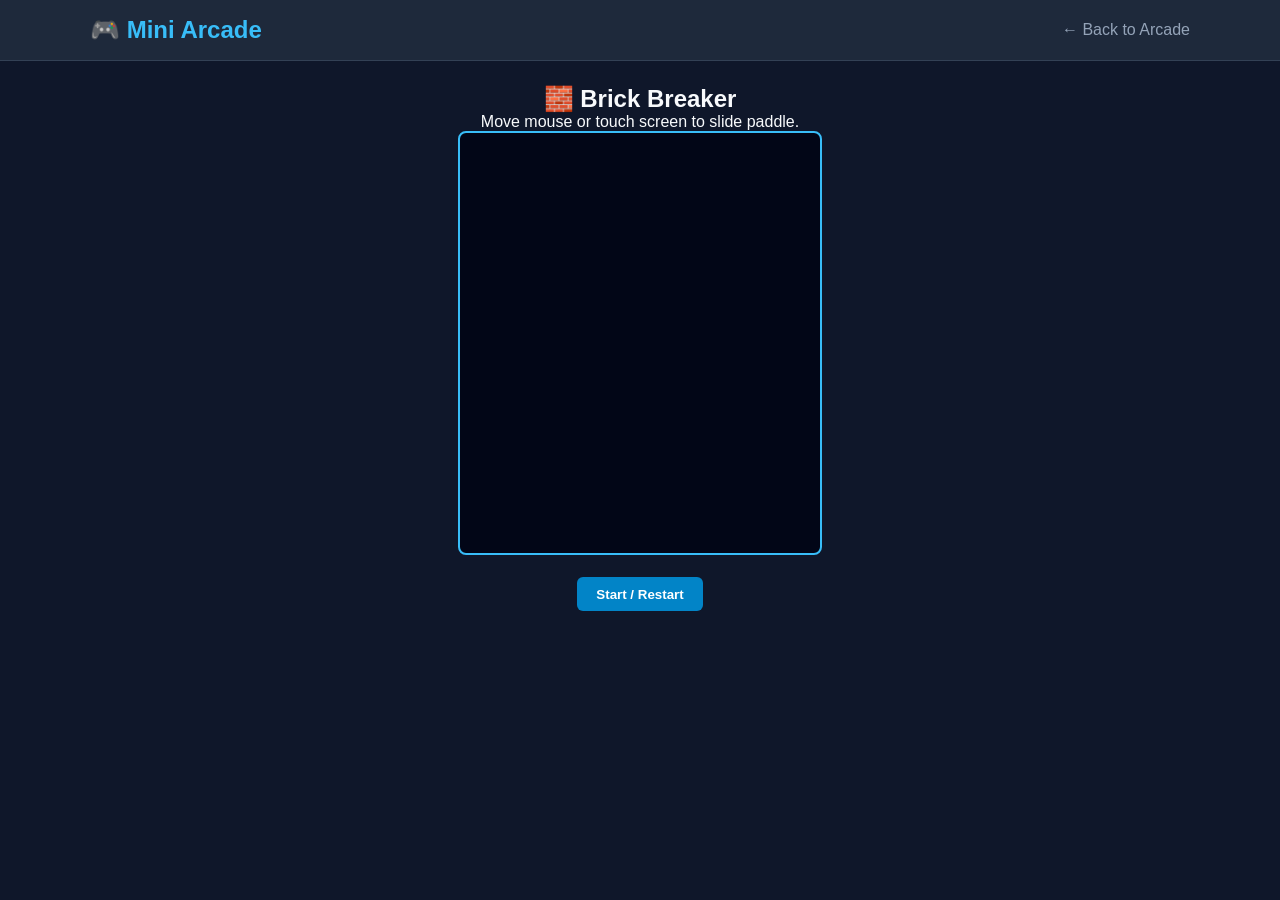
==== games/brick-breaker.html @ 5d8680ab "Renamed all files to html format" ====
<!DOCTYPE html>
<html lang="en">
<head>
  <meta charset="UTF-8">
  <meta name="viewport" content="width=device-width, initial-scale=1.0">
  <title>Brick Breaker - Mini Game Arcade</title>
  <link rel="stylesheet" href="../styles.css">
  <style>
    .game-box { text-align: center; padding: 1.5rem 0; }
    canvas { background: #020617; border: 2px solid #38bdf8; border-radius: 8px; touch-action: none; max-width: 100%; }
  </style>
</head>
<body>
  <header><div class="container navbar"><h1 class="logo">🎮 Mini Arcade</h1><nav><a href="../index.html">← Back to Arcade</a></nav></div></header>
  <main class="container game-box">
    <h2>🧱 Brick Breaker</h2>
    <p>Move mouse or touch screen to slide paddle.</p>
    <canvas id="breakout" width="360" height="420"></canvas>
    <br><br>
    <button class="btn" onclick="startBreakout()">Start / Restart</button>
  </main>

  <script>
    const cvs = document.getElementById("breakout");
    const ctx = cvs.getContext("2d");
    let paddleW = 75, paddleH = 10, paddleX = 142;
    let ballX = 180, ballY = 300, dx = 2.5, dy = -2.5, radius = 6;
    let brickRows = 4, brickCols = 5, brickW = 58, brickH = 16, brickPadding = 10, offsetTop = 40, offsetLeft = 15;
    let bricks = [], score = 0, isLive = false;

    function buildBricks() {
      bricks = [];
      for (let c = 0; c < brickCols; c++) {
        bricks[c] = [];
        for (let r = 0; r < brickRows; r++) {
          bricks[c][r] = { x: 0, y: 0, active: 1 };
        }
      }
    }

    function startBreakout() {
      buildBricks();
      ballX = 180; ballY = 300; dx = 2.5; dy = -2.5;
      score = 0; isLive = true;
      runGame();
    }

    function movePaddle(e) {
      let rect = cvs.getBoundingClientRect();
      let clientX = e.touches ? e.touches[0].clientX : e.clientX;
      let relativeX = clientX - rect.left;
      if (relativeX > 0 && relativeX < cvs.width) {
        paddleX = Math.max(0, Math.min(cvs.width - paddleW, relativeX - paddleW / 2));
      }
    }
    cvs.addEventListener("mousemove", movePaddle);
    cvs.addEventListener("touchmove", (e) => { movePaddle(e); e.preventDefault(); }, { passive: false });

    function runGame() {
      if (!isLive) return;
      ctx.clearRect(0, 0, cvs.width, cvs.height);

      // Draw Bricks
      for (let c = 0; c < brickCols; c++) {
        for (let r = 0; r < brickRows; r++) {
          if (bricks[c][r].active === 1) {
            let bx = c * (brickW + brickPadding) + offsetLeft;
            let by = r * (brickH + brickPadding) + offsetTop;
            bricks[c][r].x = bx; bricks[c][r].y = by;
            ctx.fillStyle = "#38bdf8";
            ctx.fillRect(bx, by, brickW, brickH);

            if (ballX > bx && ballX < bx + brickW && ballY > by && ballY < by + brickH) {
              dy = -dy;
              bricks[c][r].active = 0;
              score++;
              if (score === brickRows * brickCols) {
                alert("You Win!"); isLive = false; return;
              }
            }
          }
        }
      }

      // Draw Ball
      ctx.beginPath();
      ctx.arc(ballX, ballY, radius, 0, Math.PI * 2);
      ctx.fillStyle = "#facc15";
      ctx.fill();
      ctx.closePath();

      // Draw Paddle
      ctx.fillStyle = "#0284c7";
      ctx.fillRect(paddleX, cvs.height - paddleH - 10, paddleW, paddleH);

      // Bounce Logic
      if (ballX + dx > cvs.width - radius || ballX + dx < radius) dx = -dx;
      if (ballY + dy < radius) dy = -dy;
      else if (ballY + dy > cvs.height - paddleH - 10 - radius) {
        if (ballX > paddleX && ballX < paddleX + paddleW) {
          dy = -dy;
        } else if (ballY + dy > cvs.height - radius) {
          alert("Game Over!");
          isLive = false;
          return;
        }
      }

      ballX += dx; ballY += dy;
      requestAnimationFrame(runGame);
    }
    buildBricks();
  </script>
</body>
</html>
---- styles.css ----
* {
  box-sizing: border-box;
  margin: 0;
  padding: 0;
  font-family: -apple-system, BlinkMacSystemFont, "Segoe UI", Roboto, sans-serif;
}

body {
  background-color: #0f172a;
  color: #f8fafc;
  display: flex;
  flex-direction: column;
  min-height: 100vh;
}

.container {
  width: 90%;
  max-width: 1100px;
  margin: 0 auto;
}

header {
  background: #1e293b;
  border-bottom: 1px solid #334155;
  padding: 1rem 0;
}

.navbar {
  display: flex;
  justify-content: space-between;
  align-items: center;
  flex-wrap: wrap;
  gap: 1rem;
}

.logo {
  font-size: 1.5rem;
  font-weight: 700;
  color: #38bdf8;
}

nav a {
  color: #94a3b8;
  text-decoration: none;
  margin-left: 1.2rem;
  font-weight: 500;
  transition: color 0.2s;
}

nav a:hover {
  color: #38bdf8;
}

.hero {
  text-align: center;
  padding: 3rem 0 2rem;
}

.hero h2 {
  font-size: 2.2rem;
  margin-bottom: 0.5rem;
  color: #f1f5f9;
}

.hero p {
  color: #94a3b8;
  font-size: 1.1rem;
}

.game-grid {
  display: grid;
  grid-template-columns: repeat(auto-fit, minmax(240px, 1fr));
  gap: 1.5rem;
  padding: 1.5rem 0 3rem;
}

.game-card {
  background: #1e293b;
  border: 1px solid #334155;
  border-radius: 12px;
  padding: 1.5rem;
  text-align: center;
  display: flex;
  flex-direction: column;
  justify-content: space-between;
}

.game-thumb {
  font-size: 3rem;
  margin-bottom: 0.8rem;
}

.game-card h3 {
  color: #e2e8f0;
  margin-bottom: 0.5rem;
}

.game-card p {
  color: #94a3b8;
  font-size: 0.95rem;
  margin-bottom: 1.2rem;
  flex-grow: 1;
}

.btn {
  display: inline-block;
  background: #0284c7;
  color: #ffffff;
  padding: 0.6rem 1.2rem;
  border-radius: 6px;
  text-decoration: none;
  font-weight: 600;
  transition: background 0.2s;
  cursor: pointer;
  border: none;
}

.btn:hover {
  background: #0369a1;
}

footer {
  margin-top: auto;
  background: #090d16;
  padding: 1.5rem 0;
  border-top: 1px solid #1e293b;
}

.footer-content {
  display: flex;
  justify-content: space-between;
  align-items: center;
  flex-wrap: wrap;
  gap: 1rem;
  color: #64748b;
  font-size: 0.9rem;
}

.footer-links a {
  color: #64748b;
  text-decoration: none;
  margin-left: 1rem;
}

.footer-links a:hover {
  color: #94a3b8;
}

/* Legal pages formatting */
.legal-page {
  padding: 2.5rem 0;
  line-height: 1.6;
}

.legal-page h2 {
  color: #38bdf8;
  margin-bottom: 1rem;
}

.legal-page p, .legal-page ul {
  color: #cbd5e1;
  margin-bottom: 1.2rem;
}

.legal-page ul {
  padding-left: 1.5rem;
}
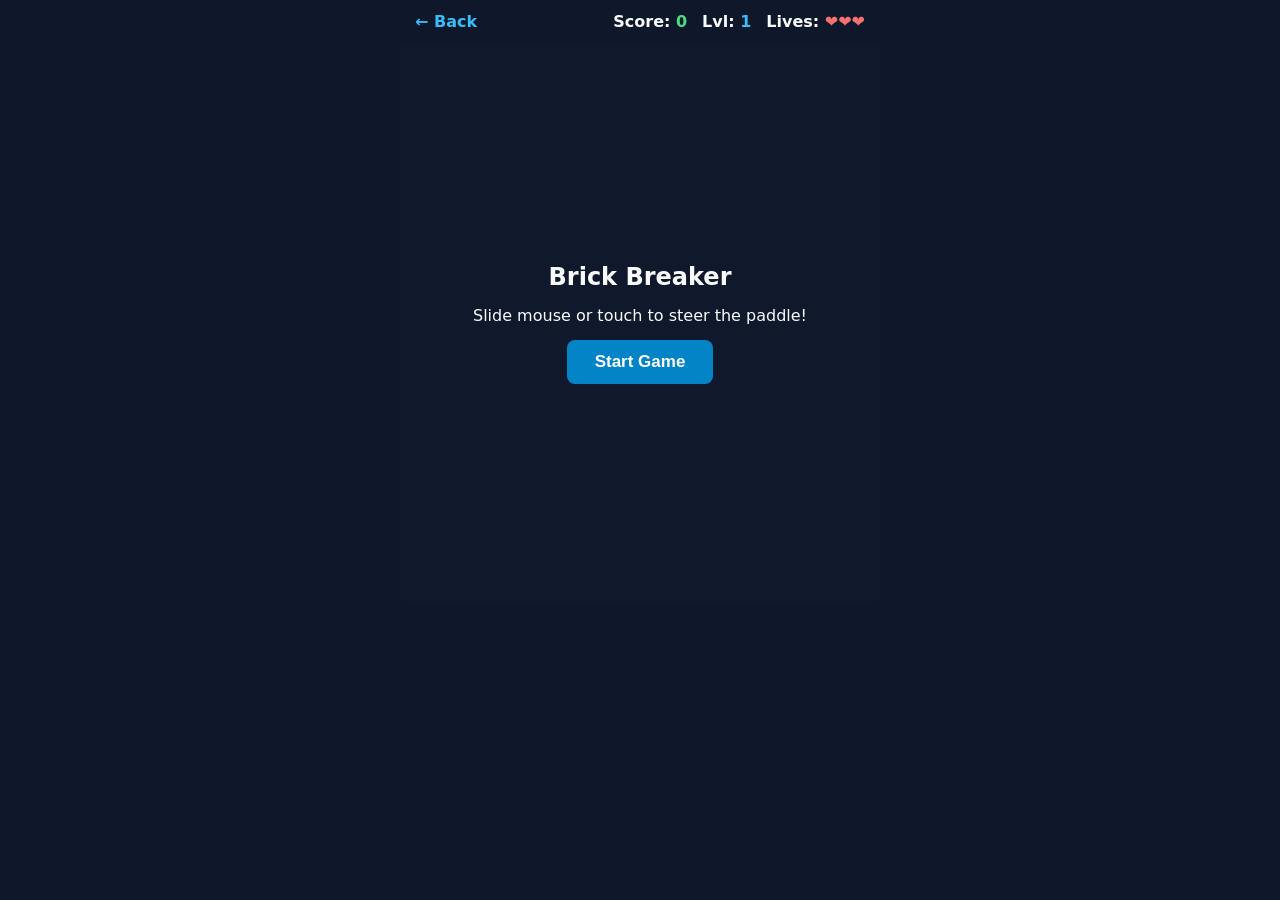
==== commit cee33cdb: "Update all games with difficulty and sounds" ====
--- a/games/brick-breaker.html
+++ b/games/brick-breaker.html
@@ -1,115 +1,227 @@
 <!DOCTYPE html>
 <html lang="en">
 <head>
-  <meta charset="UTF-8">
-  <meta name="viewport" content="width=device-width, initial-scale=1.0">
-  <title>Brick Breaker - Mini Game Arcade</title>
-  <link rel="stylesheet" href="../styles.css">
-  <style>
-    .game-box { text-align: center; padding: 1.5rem 0; }
-    canvas { background: #020617; border: 2px solid #38bdf8; border-radius: 8px; touch-action: none; max-width: 100%; }
-  </style>
+    <meta charset="UTF-8">
+    <meta name="viewport" content="width=device-width, initial-scale=1.0, maximum-scale=1.0, user-scalable=no">
+    <title>Brick Breaker - Mini Arcade</title>
+    <style>
+        * { box-sizing: border-box; margin: 0; padding: 0; user-select: none; }
+        body {
+            background: #0f172a; color: #f8fafc; font-family: system-ui, sans-serif;
+            display: flex; flex-direction: column; align-items: center; min-height: 100vh; overflow: hidden;
+        }
+        header {
+            width: 100%; max-width: 480px; display: flex; justify-content: space-between;
+            align-items: center; padding: 12px 15px;
+        }
+        .back-btn { color: #38bdf8; text-decoration: none; font-weight: 600; }
+        .stats { display: flex; gap: 15px; font-weight: bold; }
+        .game-container {
+            position: relative; width: 100%; max-width: 480px; height: 560px;
+            background: #1e293b; border-radius: 12px; overflow: hidden;
+        }
+        canvas { width: 100%; height: 100%; display: block; touch-action: none; }
+        .overlay {
+            position: absolute; inset: 0; background: rgba(15, 23, 42, 0.9);
+            display: flex; flex-direction: column; justify-content: center;
+            align-items: center; gap: 15px; z-index: 10;
+        }
+        .btn {
+            background: #0284c7; color: white; border: none; padding: 12px 28px;
+            font-size: 17px; font-weight: bold; border-radius: 8px; cursor: pointer;
+        }
+    </style>
 </head>
 <body>
-  <header><div class="container navbar"><h1 class="logo">🎮 Mini Arcade</h1><nav><a href="../index.html">← Back to Arcade</a></nav></div></header>
-  <main class="container game-box">
-    <h2>🧱 Brick Breaker</h2>
-    <p>Move mouse or touch screen to slide paddle.</p>
-    <canvas id="breakout" width="360" height="420"></canvas>
-    <br><br>
-    <button class="btn" onclick="startBreakout()">Start / Restart</button>
-  </main>
-
-  <script>
-    const cvs = document.getElementById("breakout");
-    const ctx = cvs.getContext("2d");
-    let paddleW = 75, paddleH = 10, paddleX = 142;
-    let ballX = 180, ballY = 300, dx = 2.5, dy = -2.5, radius = 6;
-    let brickRows = 4, brickCols = 5, brickW = 58, brickH = 16, brickPadding = 10, offsetTop = 40, offsetLeft = 15;
-    let bricks = [], score = 0, isLive = false;
-
-    function buildBricks() {
-      bricks = [];
-      for (let c = 0; c < brickCols; c++) {
-        bricks[c] = [];
-        for (let r = 0; r < brickRows; r++) {
-          bricks[c][r] = { x: 0, y: 0, active: 1 };
-        }
-      }
-    }
-
-    function startBreakout() {
-      buildBricks();
-      ballX = 180; ballY = 300; dx = 2.5; dy = -2.5;
-      score = 0; isLive = true;
-      runGame();
-    }
-
-    function movePaddle(e) {
-      let rect = cvs.getBoundingClientRect();
-      let clientX = e.touches ? e.touches[0].clientX : e.clientX;
-      let relativeX = clientX - rect.left;
-      if (relativeX > 0 && relativeX < cvs.width) {
-        paddleX = Math.max(0, Math.min(cvs.width - paddleW, relativeX - paddleW / 2));
-      }
-    }
-    cvs.addEventListener("mousemove", movePaddle);
-    cvs.addEventListener("touchmove", (e) => { movePaddle(e); e.preventDefault(); }, { passive: false });
-
-    function runGame() {
-      if (!isLive) return;
-      ctx.clearRect(0, 0, cvs.width, cvs.height);
-
-      // Draw Bricks
-      for (let c = 0; c < brickCols; c++) {
-        for (let r = 0; r < brickRows; r++) {
-          if (bricks[c][r].active === 1) {
-            let bx = c * (brickW + brickPadding) + offsetLeft;
-            let by = r * (brickH + brickPadding) + offsetTop;
-            bricks[c][r].x = bx; bricks[c][r].y = by;
-            ctx.fillStyle = "#38bdf8";
-            ctx.fillRect(bx, by, brickW, brickH);
-
-            if (ballX > bx && ballX < bx + brickW && ballY > by && ballY < by + brickH) {
-              dy = -dy;
-              bricks[c][r].active = 0;
-              score++;
-              if (score === brickRows * brickCols) {
-                alert("You Win!"); isLive = false; return;
-              }
-            }
-          }
-        }
-      }
-
-      // Draw Ball
-      ctx.beginPath();
-      ctx.arc(ballX, ballY, radius, 0, Math.PI * 2);
-      ctx.fillStyle = "#facc15";
-      ctx.fill();
-      ctx.closePath();
-
-      // Draw Paddle
-      ctx.fillStyle = "#0284c7";
-      ctx.fillRect(paddleX, cvs.height - paddleH - 10, paddleW, paddleH);
-
-      // Bounce Logic
-      if (ballX + dx > cvs.width - radius || ballX + dx < radius) dx = -dx;
-      if (ballY + dy < radius) dy = -dy;
-      else if (ballY + dy > cvs.height - paddleH - 10 - radius) {
-        if (ballX > paddleX && ballX < paddleX + paddleW) {
-          dy = -dy;
-        } else if (ballY + dy > cvs.height - radius) {
-          alert("Game Over!");
-          isLive = false;
-          return;
-        }
-      }
-
-      ballX += dx; ballY += dy;
-      requestAnimationFrame(runGame);
-    }
-    buildBricks();
-  </script>
+    <header>
+        <a href="../index.html" class="back-btn">← Back</a>
+        <div class="stats">
+            <div>Score: <span id="scoreVal" style="color:#4ade80;">0</span></div>
+            <div>Lvl: <span id="lvlVal" style="color:#38bdf8;">1</span></div>
+            <div>Lives: <span id="livesVal" style="color:#f87171;">❤️❤️❤️</span></div>
+        </div>
+    </header>
+
+    <div class="game-container">
+        <canvas id="gameCanvas" width="480" height="560"></canvas>
+        <div id="startScreen" class="overlay">
+            <h2>Brick Breaker</h2>
+            <p>Slide mouse or touch to steer the paddle!</p>
+            <button class="btn" onclick="startGame()">Start Game</button>
+        </div>
+        <div id="overScreen" class="overlay" style="display:none;">
+            <h2 id="overTitle" style="color:#f43f5e;">Game Over</h2>
+            <p id="finalScore">Score: 0</p>
+            <button class="btn" onclick="startGame()">Play Again</button>
+        </div>
+    </div>
+
+    <script>
+        const canvas = document.getElementById('gameCanvas');
+        const ctx = canvas.getContext('2d');
+        const scoreVal = document.getElementById('scoreVal');
+        const lvlVal = document.getElementById('lvlVal');
+        const livesVal = document.getElementById('livesVal');
+        const startScreen = document.getElementById('startScreen');
+        const overScreen = document.getElementById('overScreen');
+
+        const audioCtx = new (window.AudioContext || window.webkitAudioContext)();
+        function playSfx(freq, dur, type='sine') {
+            try {
+                if (audioCtx.state === 'suspended') audioCtx.resume();
+                const osc = audioCtx.createOscillator();
+                const gain = audioCtx.createGain();
+                osc.type = type;
+                osc.frequency.setValueAtTime(freq, audioCtx.currentTime);
+                gain.gain.setValueAtTime(0.2, audioCtx.currentTime);
+                gain.gain.exponentialRampToValueAtTime(0.01, audioCtx.currentTime + dur);
+                osc.connect(gain);
+                gain.connect(audioCtx.destination);
+                osc.start();
+                osc.stop(audioCtx.currentTime + dur);
+            } catch(e) {}
+        }
+
+        let score = 0, level = 1, lives = 3, isRunning = false;
+        let paddle = { x: 200, y: 530, w: 90, h: 12, speed: 8 };
+        let ball = { x: 240, y: 300, r: 7, dx: 3.5, dy: -3.5 };
+        let bricks = [];
+        const rows = 4, cols = 6;
+
+        function initBricks() {
+            bricks = [];
+            const padding = 10, offsetTop = 40, offsetLeft = 20;
+            const bWidth = (canvas.width - (offsetLeft * 2) - ((cols - 1) * padding)) / cols;
+            for (let c = 0; c < cols; c++) {
+                for (let r = 0; r < rows; r++) {
+                    bricks.push({
+                        x: offsetLeft + c * (bWidth + padding),
+                        y: offsetTop + r * (20 + padding),
+                        w: bWidth, h: 20,
+                        status: 1,
+                        color: `hsl(${r * 40 + (level * 20)}, 80%, 55%)`
+                    });
+                }
+            }
+        }
+
+        function setPaddlePos(clientX) {
+            const rect = canvas.getBoundingClientRect();
+            const relX = (clientX - rect.left) * (canvas.width / rect.width);
+            paddle.x = Math.max(0, Math.min(canvas.width - paddle.w, relX - paddle.w / 2));
+        }
+
+        canvas.addEventListener('mousemove', e => setPaddlePos(e.clientX));
+        canvas.addEventListener('touchmove', e => { e.preventDefault(); setPaddlePos(e.touches[0].clientX); }, { passive: false });
+
+        function startGame() {
+            score = 0; level = 1; lives = 3;
+            resetBallAndPaddle();
+            initBricks();
+            updateUI();
+            startScreen.style.display = 'none';
+            overScreen.style.display = 'none';
+            isRunning = true;
+            requestAnimationFrame(loop);
+        }
+
+        function resetBallAndPaddle() {
+            // Difficulty increases: paddle shrinks and ball base speed rises
+            paddle.w = Math.max(55, 95 - (level * 8));
+            paddle.x = (canvas.width - paddle.w) / 2;
+            ball.x = canvas.width / 2;
+            ball.y = paddle.y - 20;
+            const speed = 3.5 + (level * 0.6);
+            ball.dx = (Math.random() > 0.5 ? 1 : -1) * speed;
+            ball.dy = -speed;
+        }
+
+        function updateUI() {
+            scoreVal.innerText = score;
+            lvlVal.innerText = level;
+            livesVal.innerText = '❤️'.repeat(lives) || '💀';
+        }
+
+        function loop() {
+            if (!isRunning) return;
+            ctx.clearRect(0, 0, canvas.width, canvas.height);
+
+            // Ball Movement
+            ball.x += ball.dx;
+            ball.y += ball.dy;
+
+            // Wall Collisions
+            if (ball.x + ball.r > canvas.width || ball.x - ball.r < 0) {
+                ball.dx = -ball.dx;
+                playSfx(300, 0.05);
+            }
+            if (ball.y - ball.r < 0) {
+                ball.dy = -ball.dy;
+                playSfx(300, 0.05);
+            }
+
+            // Paddle Collision
+            if (ball.y + ball.r >= paddle.y && ball.x >= paddle.x && ball.x <= paddle.x + paddle.w && ball.dy > 0) {
+                ball.dy = -ball.dy;
+                // Angle ball based on hit point
+                const hitPoint = (ball.x - (paddle.x + paddle.w / 2)) / (paddle.w / 2);
+                ball.dx = hitPoint * (4 + level * 0.5);
+                playSfx(450, 0.08, 'triangle');
+            }
+
+            // Bottom Drop
+            if (ball.y - ball.r > canvas.height) {
+                lives--;
+                updateUI();
+                playSfx(180, 0.2, 'sawtooth');
+                if (lives <= 0) {
+                    isRunning = false;
+                    document.getElementById('finalScore').innerText = `Score: ${score}`;
+                    overScreen.style.display = 'flex';
+                    return;
+                } else {
+                    resetBallAndPaddle();
+                }
+            }
+
+            // Bricks Collision
+            let activeBricks = 0;
+            bricks.forEach(b => {
+                if (b.status === 1) {
+                    activeBricks++;
+                    if (ball.x > b.x && ball.x < b.x + b.w && ball.y > b.y && ball.y < b.y + b.h) {
+                        ball.dy = -ball.dy;
+                        b.status = 0;
+                        score += 10;
+                        updateUI();
+                        playSfx(550 + (score % 200), 0.06);
+                    }
+                    ctx.fillStyle = b.color;
+                    ctx.fillRect(b.x, b.y, b.w, b.h);
+                }
+            });
+
+            // Level Clear
+            if (activeBricks === 0) {
+                level++;
+                playSfx(880, 0.3, 'sine');
+                initBricks();
+                resetBallAndPaddle();
+                updateUI();
+            }
+
+            // Draw Paddle
+            ctx.fillStyle = '#38bdf8';
+            ctx.fillRect(paddle.x, paddle.y, paddle.w, paddle.h);
+
+            // Draw Ball
+            ctx.fillStyle = '#f8fafc';
+            ctx.beginPath();
+            ctx.arc(ball.x, ball.y, ball.r, 0, Math.PI * 2);
+            ctx.fill();
+
+            requestAnimationFrame(loop);
+        }
+    </script>
 </body>
 </html>
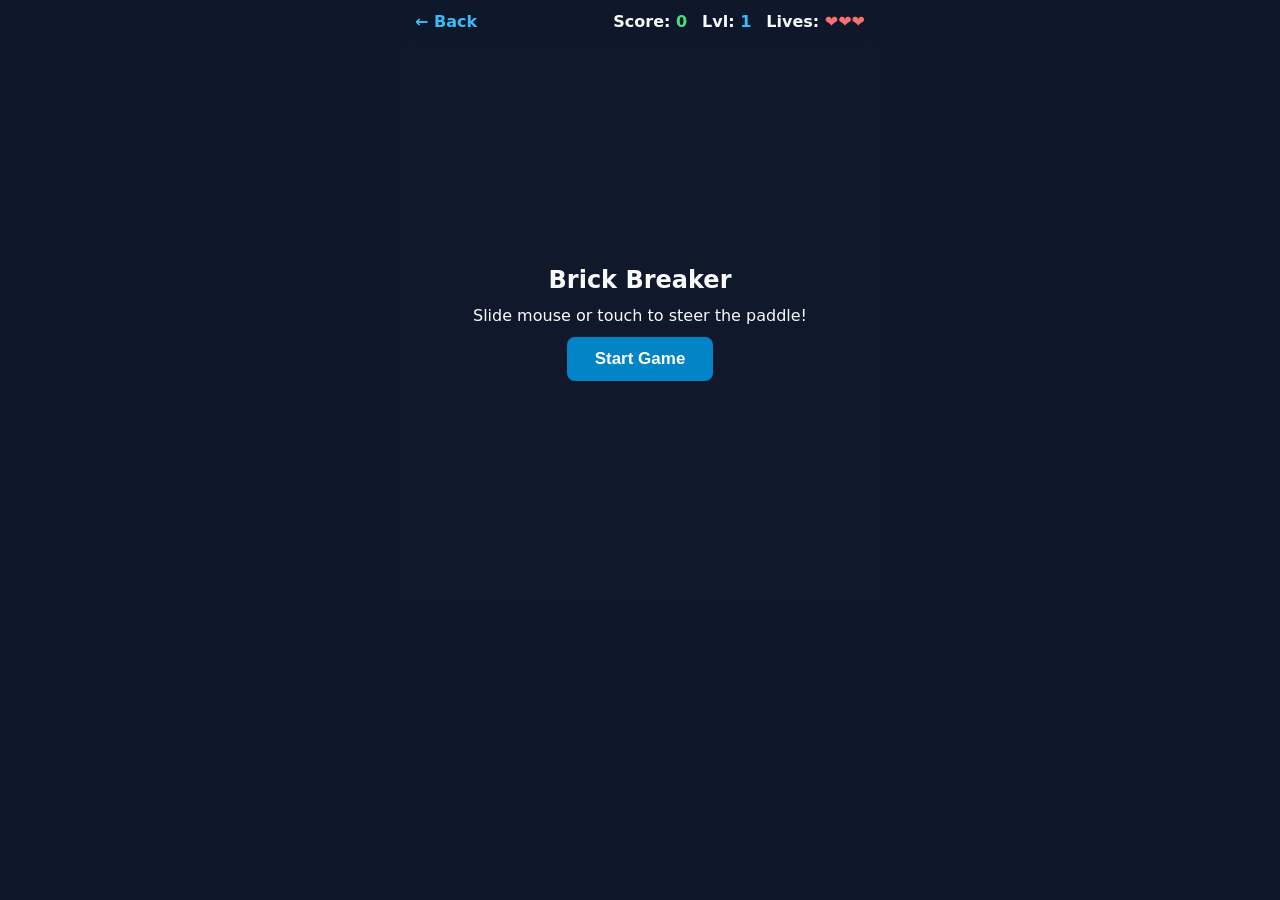
==== commit c4e0fb6b: "Update all arcade games with dynamic levels, sounds and WhatsApp share" ====
--- a/games/brick-breaker.html
+++ b/games/brick-breaker.html
@@ -24,12 +24,20 @@
         .overlay {
             position: absolute; inset: 0; background: rgba(15, 23, 42, 0.9);
             display: flex; flex-direction: column; justify-content: center;
-            align-items: center; gap: 15px; z-index: 10;
+            align-items: center; gap: 12px; z-index: 10; padding: 20px; text-align: center;
         }
         .btn {
             background: #0284c7; color: white; border: none; padding: 12px 28px;
             font-size: 17px; font-weight: bold; border-radius: 8px; cursor: pointer;
         }
+        .btn:hover { background: #0369a1; }
+        .btn-whatsapp {
+            background: #25D366; color: white; border: none; padding: 12px 28px;
+            font-size: 16px; font-weight: bold; border-radius: 8px; cursor: pointer;
+            box-shadow: 0 4px 12px rgba(37, 211, 102, 0.35); text-decoration: none;
+            display: inline-block; transition: transform 0.1s;
+        }
+        .btn-whatsapp:hover { background: #1eb956; transform: translateY(-2px); }
     </style>
 </head>
 <body>
@@ -53,6 +61,7 @@
             <h2 id="overTitle" style="color:#f43f5e;">Game Over</h2>
             <p id="finalScore">Score: 0</p>
             <button class="btn" onclick="startGame()">Play Again</button>
+            <button class="btn-whatsapp" onclick="shareOnWhatsApp()">Share on WhatsApp</button>
         </div>
     </div>
 
@@ -126,7 +135,6 @@
         }
 
         function resetBallAndPaddle() {
-            // Difficulty increases: paddle shrinks and ball base speed rises
             paddle.w = Math.max(55, 95 - (level * 8));
             paddle.x = (canvas.width - paddle.w) / 2;
             ball.x = canvas.width / 2;
@@ -146,11 +154,9 @@
             if (!isRunning) return;
             ctx.clearRect(0, 0, canvas.width, canvas.height);
 
-            // Ball Movement
             ball.x += ball.dx;
             ball.y += ball.dy;
 
-            // Wall Collisions
             if (ball.x + ball.r > canvas.width || ball.x - ball.r < 0) {
                 ball.dx = -ball.dx;
                 playSfx(300, 0.05);
@@ -160,16 +166,13 @@
                 playSfx(300, 0.05);
             }
 
-            // Paddle Collision
             if (ball.y + ball.r >= paddle.y && ball.x >= paddle.x && ball.x <= paddle.x + paddle.w && ball.dy > 0) {
                 ball.dy = -ball.dy;
-                // Angle ball based on hit point
                 const hitPoint = (ball.x - (paddle.x + paddle.w / 2)) / (paddle.w / 2);
                 ball.dx = hitPoint * (4 + level * 0.5);
                 playSfx(450, 0.08, 'triangle');
             }
 
-            // Bottom Drop
             if (ball.y - ball.r > canvas.height) {
                 lives--;
                 updateUI();
@@ -184,7 +187,6 @@
                 }
             }
 
-            // Bricks Collision
             let activeBricks = 0;
             bricks.forEach(b => {
                 if (b.status === 1) {
@@ -201,7 +203,6 @@
                 }
             });
 
-            // Level Clear
             if (activeBricks === 0) {
                 level++;
                 playSfx(880, 0.3, 'sine');
@@ -210,11 +211,9 @@
                 updateUI();
             }
 
-            // Draw Paddle
             ctx.fillStyle = '#38bdf8';
             ctx.fillRect(paddle.x, paddle.y, paddle.w, paddle.h);
 
-            // Draw Ball
             ctx.fillStyle = '#f8fafc';
             ctx.beginPath();
             ctx.arc(ball.x, ball.y, ball.r, 0, Math.PI * 2);
@@ -222,6 +221,12 @@
 
             requestAnimationFrame(loop);
         }
+
+        function shareOnWhatsApp() {
+            const text = "Maine Brick Breaker me " + score + " points banaye (Level " + level + ")! Kya tum ise beat kar sakte ho? Khelo yahan: " + window.location.href;
+            const url = "https://api.whatsapp.com/send?text=" + encodeURIComponent(text);
+            window.open(url, '_blank');
+        }
     </script>
 </body>
 </html>
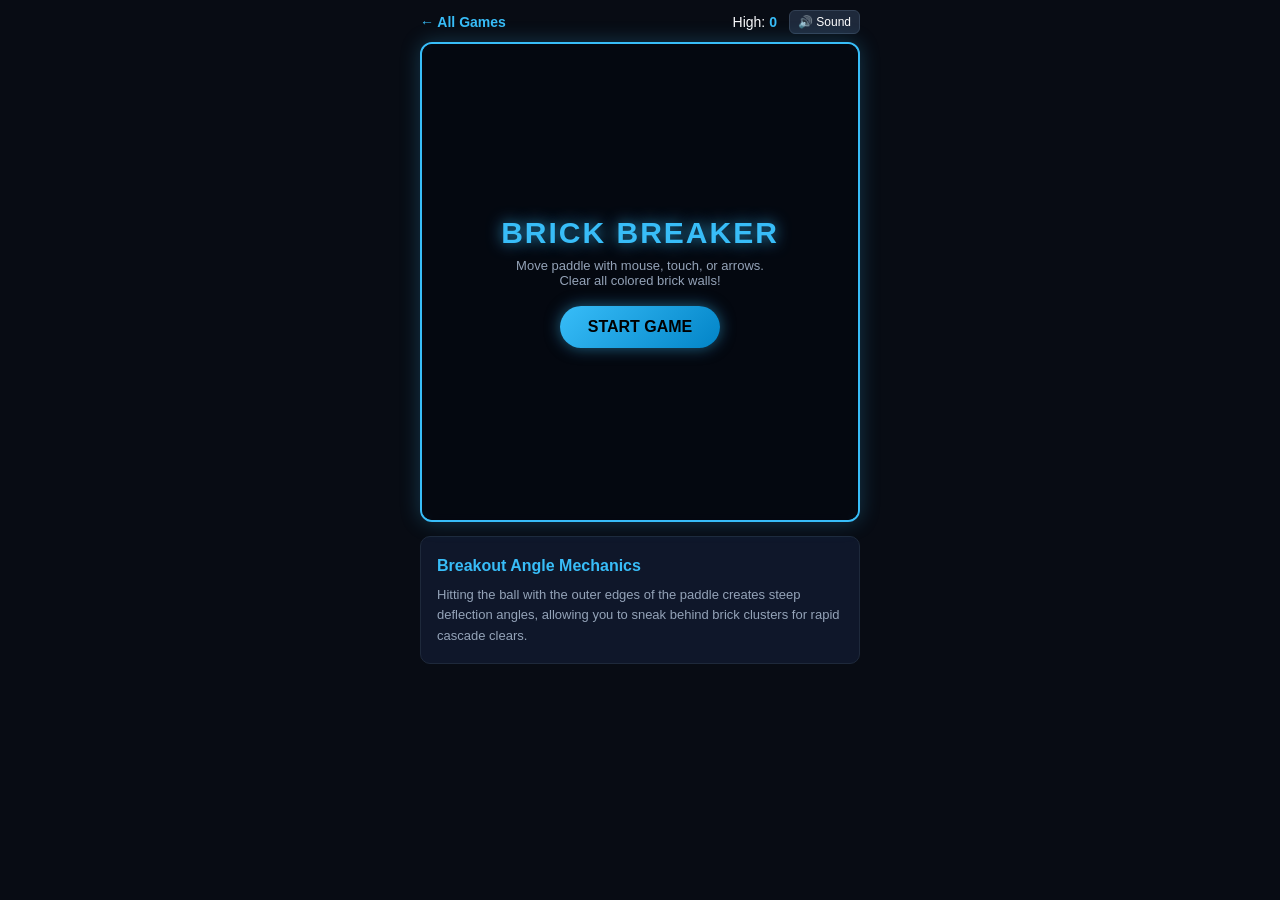
==== commit f9c8210f: "Upgrade all 8 arcade games with sound, SEO, and responsive controls" ====
--- a/games/brick-breaker.html
+++ b/games/brick-breaker.html
@@ -3,230 +3,382 @@
 <head>
     <meta charset="UTF-8">
     <meta name="viewport" content="width=device-width, initial-scale=1.0, maximum-scale=1.0, user-scalable=no">
-    <title>Brick Breaker - Mini Arcade</title>
+    <title>Play Brick Breaker Online - Free Retro Paddle Arcade</title>
+    <meta name="description" content="Play Brick Breaker online for free on mobile and PC. Smash brick walls with precise paddle deflections. Pure HTML5 action.">
+    <link rel="canonical" href="https://mini-game-arcade-three.vercel.app/games/brick-breaker.html">
+
     <style>
         * { box-sizing: border-box; margin: 0; padding: 0; user-select: none; }
         body {
-            background: #0f172a; color: #f8fafc; font-family: system-ui, sans-serif;
-            display: flex; flex-direction: column; align-items: center; min-height: 100vh; overflow: hidden;
+            background: #080c14;
+            color: #f8fafc;
+            font-family: -apple-system, BlinkMacSystemFont, "Segoe UI", Roboto, sans-serif;
+            display: flex;
+            flex-direction: column;
+            align-items: center;
+            min-height: 100vh;
+            padding: 10px;
+            touch-action: none;
         }
         header {
-            width: 100%; max-width: 480px; display: flex; justify-content: space-between;
-            align-items: center; padding: 12px 15px;
-        }
-        .back-btn { color: #38bdf8; text-decoration: none; font-weight: 600; }
-        .stats { display: flex; gap: 15px; font-weight: bold; }
-        .game-container {
-            position: relative; width: 100%; max-width: 480px; height: 560px;
-            background: #1e293b; border-radius: 12px; overflow: hidden;
-        }
-        canvas { width: 100%; height: 100%; display: block; touch-action: none; }
+            width: 100%;
+            max-width: 440px;
+            display: flex;
+            justify-content: space-between;
+            align-items: center;
+            margin-bottom: 8px;
+            font-size: 14px;
+        }
+        .home-link { color: #38bdf8; text-decoration: none; font-weight: 600; }
+        .stats-bar { display: flex; gap: 12px; align-items: center; }
+        .sound-btn {
+            background: #1e293b;
+            border: 1px solid #334155;
+            color: #fff;
+            padding: 4px 8px;
+            border-radius: 6px;
+            cursor: pointer;
+            font-size: 12px;
+        }
+        #game-container {
+            position: relative;
+            width: 100%;
+            max-width: 440px;
+            height: 480px;
+            background: #050811;
+            border: 2px solid #38bdf8;
+            box-shadow: 0 0 20px rgba(56, 189, 248, 0.25);
+            border-radius: 12px;
+            overflow: hidden;
+        }
+        canvas { display: block; width: 100%; height: 100%; }
         .overlay {
-            position: absolute; inset: 0; background: rgba(15, 23, 42, 0.9);
-            display: flex; flex-direction: column; justify-content: center;
-            align-items: center; gap: 12px; z-index: 10; padding: 20px; text-align: center;
-        }
-        .btn {
-            background: #0284c7; color: white; border: none; padding: 12px 28px;
-            font-size: 17px; font-weight: bold; border-radius: 8px; cursor: pointer;
-        }
-        .btn:hover { background: #0369a1; }
-        .btn-whatsapp {
-            background: #25D366; color: white; border: none; padding: 12px 28px;
-            font-size: 16px; font-weight: bold; border-radius: 8px; cursor: pointer;
-            box-shadow: 0 4px 12px rgba(37, 211, 102, 0.35); text-decoration: none;
-            display: inline-block; transition: transform 0.1s;
-        }
-        .btn-whatsapp:hover { background: #1eb956; transform: translateY(-2px); }
+            position: absolute;
+            inset: 0;
+            background: rgba(5, 8, 17, 0.88);
+            display: flex;
+            flex-direction: column;
+            align-items: center;
+            justify-content: center;
+            text-align: center;
+            padding: 20px;
+            backdrop-filter: blur(4px);
+            z-index: 10;
+        }
+        .overlay.hidden { display: none; }
+        .neon-title {
+            font-size: 30px;
+            font-weight: 900;
+            color: #38bdf8;
+            text-shadow: 0 0 15px rgba(56, 189, 248, 0.8);
+            letter-spacing: 2px;
+            margin-bottom: 8px;
+        }
+        .play-btn {
+            background: linear-gradient(135deg, #38bdf8, #0284c7);
+            border: none;
+            color: #000;
+            font-weight: 800;
+            padding: 12px 28px;
+            font-size: 16px;
+            border-radius: 30px;
+            cursor: pointer;
+            box-shadow: 0 0 15px rgba(56, 189, 248, 0.5);
+        }
+        .share-btn {
+            margin-top: 10px;
+            background: #25d366;
+            color: #fff;
+            padding: 8px 18px;
+            border-radius: 20px;
+            font-size: 13px;
+            font-weight: bold;
+            text-decoration: none;
+        }
+        .seo-box {
+            width: 100%;
+            max-width: 440px;
+            background: #0f172a;
+            border: 1px solid #1e293b;
+            border-radius: 10px;
+            padding: 16px;
+            margin-top: 14px;
+            font-size: 13px;
+            line-height: 1.6;
+            color: #94a3b8;
+        }
+        .seo-box h2 { font-size: 16px; color: #38bdf8; margin-bottom: 6px; }
     </style>
 </head>
 <body>
+
     <header>
-        <a href="../index.html" class="back-btn">← Back</a>
-        <div class="stats">
-            <div>Score: <span id="scoreVal" style="color:#4ade80;">0</span></div>
-            <div>Lvl: <span id="lvlVal" style="color:#38bdf8;">1</span></div>
-            <div>Lives: <span id="livesVal" style="color:#f87171;">❤️❤️❤️</span></div>
+        <a href="/" class="home-link">← All Games</a>
+        <div class="stats-bar">
+            <span>High: <strong id="high-score-val" style="color:#38bdf8">0</strong></span>
+            <button id="sound-toggle" class="sound-btn">🔊 Sound</button>
         </div>
     </header>
 
-    <div class="game-container">
-        <canvas id="gameCanvas" width="480" height="560"></canvas>
-        <div id="startScreen" class="overlay">
-            <h2>Brick Breaker</h2>
-            <p>Slide mouse or touch to steer the paddle!</p>
-            <button class="btn" onclick="startGame()">Start Game</button>
+    <div id="game-container">
+        <canvas id="gameCanvas" width="440" height="480"></canvas>
+
+        <div id="start-screen" class="overlay">
+            <h1 class="neon-title">BRICK BREAKER</h1>
+            <p style="color: #94a3b8; font-size: 13px; margin-bottom: 18px;">Move paddle with mouse, touch, or arrows.<br>Clear all colored brick walls!</p>
+            <button id="start-btn" class="play-btn">START GAME</button>
         </div>
-        <div id="overScreen" class="overlay" style="display:none;">
-            <h2 id="overTitle" style="color:#f43f5e;">Game Over</h2>
-            <p id="finalScore">Score: 0</p>
-            <button class="btn" onclick="startGame()">Play Again</button>
-            <button class="btn-whatsapp" onclick="shareOnWhatsApp()">Share on WhatsApp</button>
+
+        <div id="gameover-screen" class="overlay hidden">
+            <h2 id="end-title" class="neon-title" style="color: #ef4444;">BALL DROPPED</h2>
+            <p style="color: #94a3b8; font-size: 13px; margin-bottom: 16px;">Final Score: <strong id="final-score" style="color: #38bdf8; font-size: 20px;">0</strong></p>
+            <button id="restart-btn" class="play-btn">PLAY AGAIN</button>
+            <a id="whatsapp-share" class="share-btn" target="_blank" href="#">Share on WhatsApp</a>
         </div>
     </div>
+
+    <article class="seo-box">
+        <h2>Breakout Angle Mechanics</h2>
+        <p>Hitting the ball with the outer edges of the paddle creates steep deflection angles, allowing you to sneak behind brick clusters for rapid cascade clears.</p>
+    </article>
 
     <script>
         const canvas = document.getElementById('gameCanvas');
         const ctx = canvas.getContext('2d');
-        const scoreVal = document.getElementById('scoreVal');
-        const lvlVal = document.getElementById('lvlVal');
-        const livesVal = document.getElementById('livesVal');
-        const startScreen = document.getElementById('startScreen');
-        const overScreen = document.getElementById('overScreen');
-
-        const audioCtx = new (window.AudioContext || window.webkitAudioContext)();
-        function playSfx(freq, dur, type='sine') {
+        const startScreen = document.getElementById('start-screen');
+        const gameoverScreen = document.getElementById('gameover-screen');
+        const startBtn = document.getElementById('start-btn');
+        const restartBtn = document.getElementById('restart-btn');
+        const finalScoreEl = document.getElementById('final-score');
+        const endTitleEl = document.getElementById('end-title');
+        const highScoreEl = document.getElementById('high-score-val');
+        const soundBtn = document.getElementById('sound-toggle');
+        const whatsappBtn = document.getElementById('whatsapp-share');
+
+        let audioCtx = null;
+        let soundEnabled = true;
+
+        function initAudio() {
+            if (!audioCtx) {
+                const AudioClass = window.AudioContext || window.webkitAudioContext;
+                audioCtx = new AudioClass();
+            }
+            if (audioCtx.state === 'suspended') audioCtx.resume();
+        }
+
+        function playSound(freq, duration = 0.06, type = 'square') {
+            if (!soundEnabled || !audioCtx) return;
             try {
-                if (audioCtx.state === 'suspended') audioCtx.resume();
                 const osc = audioCtx.createOscillator();
                 const gain = audioCtx.createGain();
                 osc.type = type;
                 osc.frequency.setValueAtTime(freq, audioCtx.currentTime);
-                gain.gain.setValueAtTime(0.2, audioCtx.currentTime);
-                gain.gain.exponentialRampToValueAtTime(0.01, audioCtx.currentTime + dur);
+                gain.gain.setValueAtTime(0.09, audioCtx.currentTime);
+                gain.gain.linearRampToValueAtTime(0.01, audioCtx.currentTime + duration);
                 osc.connect(gain);
                 gain.connect(audioCtx.destination);
                 osc.start();
-                osc.stop(audioCtx.currentTime + dur);
-            } catch(e) {}
-        }
-
-        let score = 0, level = 1, lives = 3, isRunning = false;
-        let paddle = { x: 200, y: 530, w: 90, h: 12, speed: 8 };
-        let ball = { x: 240, y: 300, r: 7, dx: 3.5, dy: -3.5 };
+                osc.stop(audioCtx.currentTime + duration);
+            } catch(e){}
+        }
+
+        soundBtn.addEventListener('click', (e) => {
+            e.stopPropagation();
+            soundEnabled = !soundEnabled;
+            soundBtn.textContent = soundEnabled ? '🔊 Sound' : '🔇 Muted';
+        });
+
+        let isRunning = false;
+        let score = 0;
+        let highScore = parseInt(localStorage.getItem('brick_breaker_high') || '0', 10);
+        highScoreEl.textContent = highScore;
+
+        // Paddle
+        const paddle = { w: 85, h: 12, x: 177, y: 440, speed: 7 };
+        let rightPressed = false;
+        let leftPressed = false;
+
+        // Ball
+        let ball = { x: 220, y: 300, dx: 3.5, dy: -3.5, r: 7 };
+
+        // Bricks
+        const rows = 5;
+        const cols = 7;
+        const brickW = 54;
+        const brickH = 18;
+        const brickPadding = 6;
+        const offsetTop = 45;
+        const offsetLeft = 14;
+        const colors = ['#ef4444', '#f97316', '#eab308', '#22c55e', '#38bdf8'];
         let bricks = [];
-        const rows = 4, cols = 6;
-
-        function initBricks() {
+
+        function buildBricks() {
             bricks = [];
-            const padding = 10, offsetTop = 40, offsetLeft = 20;
-            const bWidth = (canvas.width - (offsetLeft * 2) - ((cols - 1) * padding)) / cols;
-            for (let c = 0; c < cols; c++) {
-                for (let r = 0; r < rows; r++) {
-                    bricks.push({
-                        x: offsetLeft + c * (bWidth + padding),
-                        y: offsetTop + r * (20 + padding),
-                        w: bWidth, h: 20,
-                        status: 1,
-                        color: `hsl(${r * 40 + (level * 20)}, 80%, 55%)`
-                    });
+            for (let r = 0; r < rows; r++) {
+                bricks[r] = [];
+                for (let c = 0; c < cols; c++) {
+                    bricks[r][c] = { x: 0, y: 0, status: 1, color: colors[r] };
                 }
             }
         }
 
-        function setPaddlePos(clientX) {
-            const rect = canvas.getBoundingClientRect();
-            const relX = (clientX - rect.left) * (canvas.width / rect.width);
-            paddle.x = Math.max(0, Math.min(canvas.width - paddle.w, relX - paddle.w / 2));
-        }
-
-        canvas.addEventListener('mousemove', e => setPaddlePos(e.clientX));
-        canvas.addEventListener('touchmove', e => { e.preventDefault(); setPaddlePos(e.touches[0].clientX); }, { passive: false });
-
-        function startGame() {
-            score = 0; level = 1; lives = 3;
-            resetBallAndPaddle();
-            initBricks();
-            updateUI();
-            startScreen.style.display = 'none';
-            overScreen.style.display = 'none';
-            isRunning = true;
-            requestAnimationFrame(loop);
-        }
-
-        function resetBallAndPaddle() {
-            paddle.w = Math.max(55, 95 - (level * 8));
+        function triggerGameOver(won = false) {
+            isRunning = false;
+            playSound(won ? 600 : 130, 0.3);
+            if (score > highScore) {
+                highScore = score;
+                localStorage.setItem('brick_breaker_high', highScore);
+                highScoreEl.textContent = highScore;
+            }
+            finalScoreEl.textContent = score;
+            endTitleEl.textContent = won ? 'YOU CLEARED IT!' : 'BALL DROPPED';
+            endTitleEl.style.color = won ? '#22c55e' : '#ef4444';
+
+            const text = encodeURIComponent(`🧱 I scored ${score} in Brick Breaker! Can you beat it? https://mini-game-arcade-three.vercel.app/games/brick-breaker.html`);
+            whatsappBtn.href = `https://api.whatsapp.com/send?text=${text}`;
+            gameoverScreen.classList.remove('hidden');
+        }
+
+        function resetGame() {
+            score = 0;
             paddle.x = (canvas.width - paddle.w) / 2;
             ball.x = canvas.width / 2;
-            ball.y = paddle.y - 20;
-            const speed = 3.5 + (level * 0.6);
-            ball.dx = (Math.random() > 0.5 ? 1 : -1) * speed;
-            ball.dy = -speed;
-        }
-
-        function updateUI() {
-            scoreVal.innerText = score;
-            lvlVal.innerText = level;
-            livesVal.innerText = '❤️'.repeat(lives) || '💀';
+            ball.y = 300;
+            ball.dx = 3.5 * (Math.random() > 0.5 ? 1 : -1);
+            ball.dy = -3.5;
+            buildBricks();
+            startScreen.classList.add('hidden');
+            gameoverScreen.classList.add('hidden');
+            isRunning = true;
+            initAudio();
+            playSound(440, 0.1, 'sine');
+            loop();
         }
 
         function loop() {
             if (!isRunning) return;
-            ctx.clearRect(0, 0, canvas.width, canvas.height);
-
+
+            // Move Paddle
+            if (rightPressed && paddle.x < canvas.width - paddle.w) paddle.x += paddle.speed;
+            if (leftPressed && paddle.x > 0) paddle.x -= paddle.speed;
+
+            // Move Ball
             ball.x += ball.dx;
             ball.y += ball.dy;
 
+            // Wall Collisions
             if (ball.x + ball.r > canvas.width || ball.x - ball.r < 0) {
                 ball.dx = -ball.dx;
-                playSfx(300, 0.05);
+                playSound(300, 0.04);
             }
             if (ball.y - ball.r < 0) {
                 ball.dy = -ball.dy;
-                playSfx(300, 0.05);
-            }
-
-            if (ball.y + ball.r >= paddle.y && ball.x >= paddle.x && ball.x <= paddle.x + paddle.w && ball.dy > 0) {
-                ball.dy = -ball.dy;
-                const hitPoint = (ball.x - (paddle.x + paddle.w / 2)) / (paddle.w / 2);
-                ball.dx = hitPoint * (4 + level * 0.5);
-                playSfx(450, 0.08, 'triangle');
-            }
-
-            if (ball.y - ball.r > canvas.height) {
-                lives--;
-                updateUI();
-                playSfx(180, 0.2, 'sawtooth');
-                if (lives <= 0) {
-                    isRunning = false;
-                    document.getElementById('finalScore').innerText = `Score: ${score}`;
-                    overScreen.style.display = 'flex';
-                    return;
-                } else {
-                    resetBallAndPaddle();
+                playSound(300, 0.04);
+            }
+
+            // Paddle Collision
+            if (ball.y + ball.r >= paddle.y && ball.y - ball.r <= paddle.y + paddle.h) {
+                if (ball.x >= paddle.x && ball.x <= paddle.x + paddle.w) {
+                    const hitPos = (ball.x - (paddle.x + paddle.w / 2)) / (paddle.w / 2);
+                    ball.dx = hitPos * 5.0;
+                    ball.dy = -Math.abs(ball.dy);
+                    playSound(450, 0.06);
                 }
             }
 
+            // Floor Drop
+            if (ball.y + ball.r > canvas.height) {
+                triggerGameOver(false);
+                return;
+            }
+
+            // Brick Collisions
             let activeBricks = 0;
-            bricks.forEach(b => {
-                if (b.status === 1) {
-                    activeBricks++;
-                    if (ball.x > b.x && ball.x < b.x + b.w && ball.y > b.y && ball.y < b.y + b.h) {
-                        ball.dy = -ball.dy;
-                        b.status = 0;
-                        score += 10;
-                        updateUI();
-                        playSfx(550 + (score % 200), 0.06);
+            for (let r = 0; r < rows; r++) {
+                for (let c = 0; c < cols; c++) {
+                    const b = bricks[r][c];
+                    if (b.status === 1) {
+                        activeBricks++;
+                        const bx = c * (brickW + brickPadding) + offsetLeft;
+                        const by = r * (brickH + brickPadding) + offsetTop;
+                        b.x = bx;
+                        b.y = by;
+
+                        if (ball.x > bx && ball.x < bx + brickW && ball.y > by && ball.y < by + brickH) {
+                            ball.dy = -ball.dy;
+                            b.status = 0;
+                            score += 20;
+                            playSound(580 + r * 50, 0.05);
+                        }
                     }
-                    ctx.fillStyle = b.color;
-                    ctx.fillRect(b.x, b.y, b.w, b.h);
                 }
-            });
+            }
 
             if (activeBricks === 0) {
-                level++;
-                playSfx(880, 0.3, 'sine');
-                initBricks();
-                resetBallAndPaddle();
-                updateUI();
-            }
-
+                triggerGameOver(true);
+                return;
+            }
+
+            // Render
+            ctx.fillStyle = '#050811';
+            ctx.fillRect(0, 0, canvas.width, canvas.height);
+
+            // Draw Bricks
+            for (let r = 0; r < rows; r++) {
+                for (let c = 0; c < cols; c++) {
+                    const b = bricks[r][c];
+                    if (b.status === 1) {
+                        ctx.fillStyle = b.color;
+                        ctx.fillRect(b.x, b.y, brickW, brickH);
+                    }
+                }
+            }
+
+            // Draw Paddle
             ctx.fillStyle = '#38bdf8';
+            ctx.shadowBlur = 10;
+            ctx.shadowColor = '#38bdf8';
             ctx.fillRect(paddle.x, paddle.y, paddle.w, paddle.h);
 
-            ctx.fillStyle = '#f8fafc';
+            // Draw Ball
+            ctx.fillStyle = '#ffffff';
             ctx.beginPath();
             ctx.arc(ball.x, ball.y, ball.r, 0, Math.PI * 2);
             ctx.fill();
+            ctx.shadowBlur = 0;
+
+            // HUD
+            ctx.fillStyle = '#94a3b8';
+            ctx.font = 'bold 15px sans-serif';
+            ctx.fillText(`SCORE: ${score}`, 14, 26);
 
             requestAnimationFrame(loop);
         }
 
-        function shareOnWhatsApp() {
-            const text = "Maine Brick Breaker me " + score + " points banaye (Level " + level + ")! Kya tum ise beat kar sakte ho? Khelo yahan: " + window.location.href;
-            const url = "https://api.whatsapp.com/send?text=" + encodeURIComponent(text);
-            window.open(url, '_blank');
-        }
+        // Pointer & Keyboard Controls
+        function movePaddle(clientX) {
+            const rect = canvas.getBoundingClientRect();
+            const x = (clientX - rect.left) * (canvas.width / rect.width);
+            paddle.x = Math.max(0, Math.min(canvas.width - paddle.w, x - paddle.w / 2));
+        }
+
+        canvas.addEventListener('mousemove', (e) => { if (isRunning) movePaddle(e.clientX); });
+        canvas.addEventListener('touchmove', (e) => {
+            if (isRunning && e.touches[0]) movePaddle(e.touches[0].clientX);
+        }, { passive: true });
+
+        window.addEventListener('keydown', (e) => {
+            if (e.key === 'ArrowRight') rightPressed = true;
+            if (e.key === 'ArrowLeft') leftPressed = true;
+            if (e.code === 'Space' && !isRunning) resetGame();
+        });
+        window.addEventListener('keyup', (e) => {
+            if (e.key === 'ArrowRight') rightPressed = false;
+            if (e.key === 'ArrowLeft') leftPressed = false;
+        });
+
+        startBtn.addEventListener('click', resetGame);
+        restartBtn.addEventListener('click', resetGame);
     </script>
 </body>
 </html>
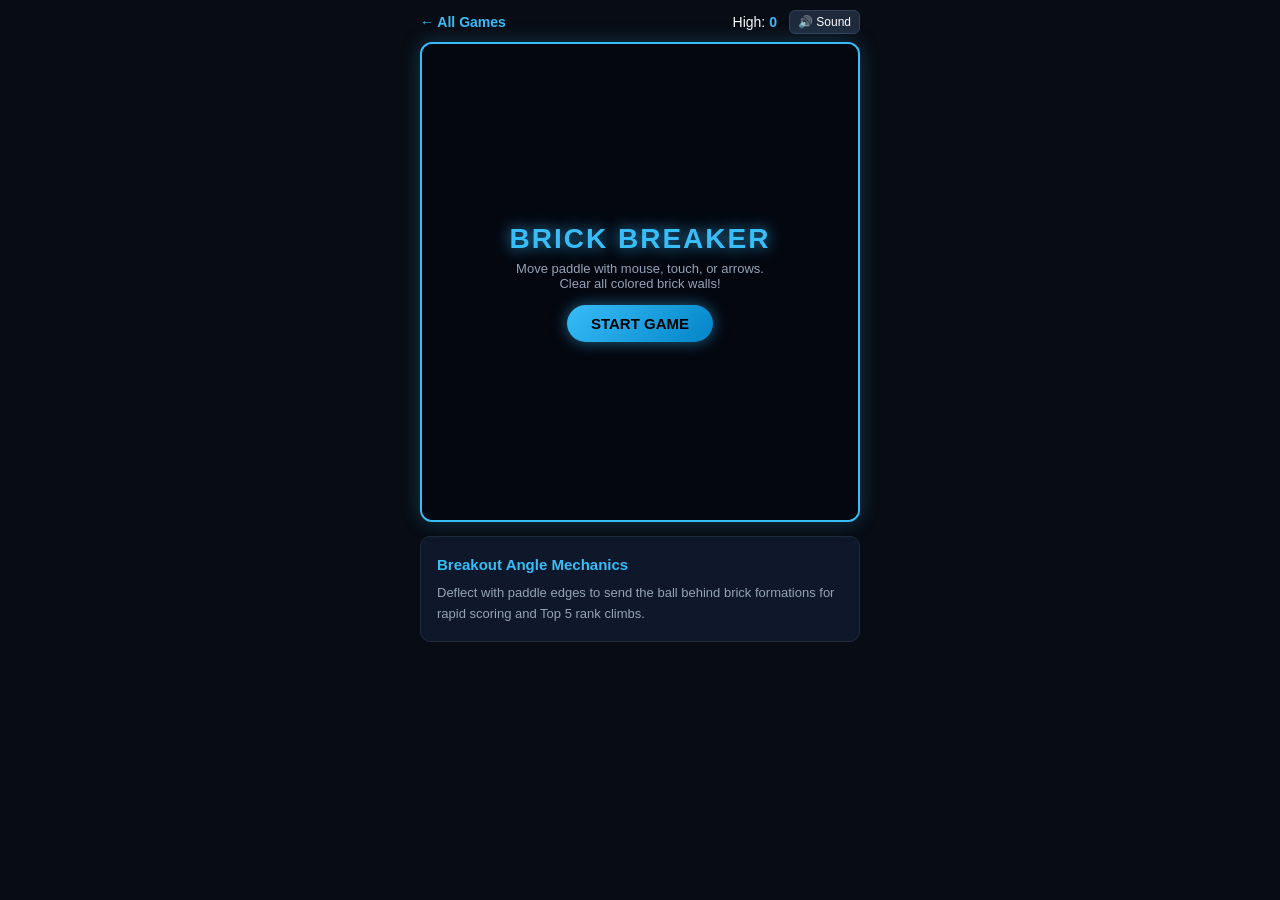
==== commit f7cbf50e: "Deploy Top 5 Leaderboard and complete game audio engine across all 8 games" ====
--- a/games/brick-breaker.html
+++ b/games/brick-breaker.html
@@ -4,7 +4,7 @@
     <meta charset="UTF-8">
     <meta name="viewport" content="width=device-width, initial-scale=1.0, maximum-scale=1.0, user-scalable=no">
     <title>Play Brick Breaker Online - Free Retro Paddle Arcade</title>
-    <meta name="description" content="Play Brick Breaker online for free on mobile and PC. Smash brick walls with precise paddle deflections. Pure HTML5 action.">
+    <meta name="description" content="Play Brick Breaker online for free. Smash brick walls with precise paddle deflections and top your leaderboard scores.">
     <link rel="canonical" href="https://mini-game-arcade-three.vercel.app/games/brick-breaker.html">
 
     <style>
@@ -55,43 +55,66 @@
         .overlay {
             position: absolute;
             inset: 0;
-            background: rgba(5, 8, 17, 0.88);
+            background: rgba(5, 8, 17, 0.92);
             display: flex;
             flex-direction: column;
             align-items: center;
             justify-content: center;
             text-align: center;
-            padding: 20px;
+            padding: 16px;
             backdrop-filter: blur(4px);
             z-index: 10;
         }
         .overlay.hidden { display: none; }
         .neon-title {
-            font-size: 30px;
+            font-size: 28px;
             font-weight: 900;
             color: #38bdf8;
             text-shadow: 0 0 15px rgba(56, 189, 248, 0.8);
             letter-spacing: 2px;
-            margin-bottom: 8px;
+            margin-bottom: 6px;
+        }
+        .leaderboard-box {
+            background: rgba(15, 23, 42, 0.85);
+            border: 1px solid #1e293b;
+            border-radius: 8px;
+            padding: 8px 14px;
+            width: 100%;
+            max-width: 250px;
+            margin-bottom: 12px;
+            text-align: left;
+        }
+        .lb-title {
+            font-size: 11px;
+            font-weight: 800;
+            color: #38bdf8;
+            letter-spacing: 1px;
+            margin-bottom: 4px;
+        }
+        #leaderboard-list {
+            padding-left: 20px;
+            font-size: 12px;
+            color: #cbd5e1;
+            line-height: 1.4;
         }
         .play-btn {
             background: linear-gradient(135deg, #38bdf8, #0284c7);
             border: none;
             color: #000;
             font-weight: 800;
-            padding: 12px 28px;
-            font-size: 16px;
+            padding: 10px 24px;
+            font-size: 15px;
             border-radius: 30px;
             cursor: pointer;
             box-shadow: 0 0 15px rgba(56, 189, 248, 0.5);
         }
         .share-btn {
-            margin-top: 10px;
+            margin-top: 8px;
             background: #25d366;
             color: #fff;
-            padding: 8px 18px;
+            padding: 6px 16px;
             border-radius: 20px;
-            font-size: 13px;
+            font-size: 12px;
             font-weight: bold;
             text-decoration: none;
         }
@@ -107,7 +130,7 @@
             line-height: 1.6;
             color: #94a3b8;
         }
-        .seo-box h2 { font-size: 16px; color: #38bdf8; margin-bottom: 6px; }
+        .seo-box h2 { font-size: 15px; color: #38bdf8; margin-bottom: 6px; }
     </style>
 </head>
 <body>
@@ -125,13 +148,19 @@
 
         <div id="start-screen" class="overlay">
             <h1 class="neon-title">BRICK BREAKER</h1>
-            <p style="color: #94a3b8; font-size: 13px; margin-bottom: 18px;">Move paddle with mouse, touch, or arrows.<br>Clear all colored brick walls!</p>
+            <p style="color: #94a3b8; font-size: 13px; margin-bottom: 14px;">Move paddle with mouse, touch, or arrows.<br>Clear all colored brick walls!</p>
             <button id="start-btn" class="play-btn">START GAME</button>
         </div>
 
         <div id="gameover-screen" class="overlay hidden">
             <h2 id="end-title" class="neon-title" style="color: #ef4444;">BALL DROPPED</h2>
-            <p style="color: #94a3b8; font-size: 13px; margin-bottom: 16px;">Final Score: <strong id="final-score" style="color: #38bdf8; font-size: 20px;">0</strong></p>
+            <p style="color: #94a3b8; font-size: 13px; margin-bottom: 12px;">Final Score: <strong id="final-score" style="color: #38bdf8; font-size: 18px;">0</strong></p>
+
+            <div class="leaderboard-box">
+                <div class="lb-title">🏆 TOP 5 SCORES</div>
+                <ol id="leaderboard-list"></ol>
+            </div>
+
             <button id="restart-btn" class="play-btn">PLAY AGAIN</button>
             <a id="whatsapp-share" class="share-btn" target="_blank" href="#">Share on WhatsApp</a>
         </div>
@@ -139,7 +168,7 @@
 
     <article class="seo-box">
         <h2>Breakout Angle Mechanics</h2>
-        <p>Hitting the ball with the outer edges of the paddle creates steep deflection angles, allowing you to sneak behind brick clusters for rapid cascade clears.</p>
+        <p>Deflect with paddle edges to send the ball behind brick formations for rapid scoring and Top 5 rank climbs.</p>
     </article>
 
     <script>
@@ -188,20 +217,31 @@
             soundBtn.textContent = soundEnabled ? '🔊 Sound' : '🔇 Muted';
         });
 
+        // Top 5 Leaderboard
+        function updateLeaderboard(newScore) {
+            let scores = JSON.parse(localStorage.getItem('brick_breaker_top5') || '[]');
+            if (newScore > 0) {
+                scores.push(newScore);
+                scores.sort((a, b) => b - a);
+                scores = scores.slice(0, 5);
+                localStorage.setItem('brick_breaker_top5', JSON.stringify(scores));
+            }
+            const list = document.getElementById('leaderboard-list');
+            list.innerHTML = scores.length
+                ? scores.map((s) => `<li><span style="color:#38bdf8">${s} pts</span></li>`).join('')
+                : '<li>No scores yet</li>';
+        }
+
         let isRunning = false;
         let score = 0;
         let highScore = parseInt(localStorage.getItem('brick_breaker_high') || '0', 10);
         highScoreEl.textContent = highScore;
 
-        // Paddle
         const paddle = { w: 85, h: 12, x: 177, y: 440, speed: 7 };
         let rightPressed = false;
         let leftPressed = false;
-
-        // Ball
         let ball = { x: 220, y: 300, dx: 3.5, dy: -3.5, r: 7 };
 
-        // Bricks
         const rows = 5;
         const cols = 7;
         const brickW = 54;
@@ -234,7 +274,9 @@
             endTitleEl.textContent = won ? 'YOU CLEARED IT!' : 'BALL DROPPED';
             endTitleEl.style.color = won ? '#22c55e' : '#ef4444';
 
-            const text = encodeURIComponent(`🧱 I scored ${score} in Brick Breaker! Can you beat it? https://mini-game-arcade-three.vercel.app/games/brick-breaker.html`);
+            updateLeaderboard(score);
+
+            const text = encodeURIComponent(`🧱 I scored ${score} in Brick Breaker! Beat my leaderboard score: https://mini-game-arcade-three.vercel.app/games/brick-breaker.html`);
             whatsappBtn.href = `https://api.whatsapp.com/send?text=${text}`;
             gameoverScreen.classList.remove('hidden');
         }
@@ -258,15 +300,12 @@
         function loop() {
             if (!isRunning) return;
 
-            // Move Paddle
             if (rightPressed && paddle.x < canvas.width - paddle.w) paddle.x += paddle.speed;
             if (leftPressed && paddle.x > 0) paddle.x -= paddle.speed;
 
-            // Move Ball
             ball.x += ball.dx;
             ball.y += ball.dy;
 
-            // Wall Collisions
             if (ball.x + ball.r > canvas.width || ball.x - ball.r < 0) {
                 ball.dx = -ball.dx;
                 playSound(300, 0.04);
@@ -276,7 +315,6 @@
                 playSound(300, 0.04);
             }
 
-            // Paddle Collision
             if (ball.y + ball.r >= paddle.y && ball.y - ball.r <= paddle.y + paddle.h) {
                 if (ball.x >= paddle.x && ball.x <= paddle.x + paddle.w) {
                     const hitPos = (ball.x - (paddle.x + paddle.w / 2)) / (paddle.w / 2);
@@ -286,13 +324,11 @@
                 }
             }
 
-            // Floor Drop
             if (ball.y + ball.r > canvas.height) {
                 triggerGameOver(false);
                 return;
             }
 
-            // Brick Collisions
             let activeBricks = 0;
             for (let r = 0; r < rows; r++) {
                 for (let c = 0; c < cols; c++) {
@@ -319,11 +355,9 @@
                 return;
             }
 
-            // Render
             ctx.fillStyle = '#050811';
             ctx.fillRect(0, 0, canvas.width, canvas.height);
 
-            // Draw Bricks
             for (let r = 0; r < rows; r++) {
                 for (let c = 0; c < cols; c++) {
                     const b = bricks[r][c];
@@ -334,20 +368,17 @@
                 }
             }
 
-            // Draw Paddle
             ctx.fillStyle = '#38bdf8';
             ctx.shadowBlur = 10;
             ctx.shadowColor = '#38bdf8';
             ctx.fillRect(paddle.x, paddle.y, paddle.w, paddle.h);
 
-            // Draw Ball
             ctx.fillStyle = '#ffffff';
             ctx.beginPath();
             ctx.arc(ball.x, ball.y, ball.r, 0, Math.PI * 2);
             ctx.fill();
             ctx.shadowBlur = 0;
 
-            // HUD
             ctx.fillStyle = '#94a3b8';
             ctx.font = 'bold 15px sans-serif';
             ctx.fillText(`SCORE: ${score}`, 14, 26);
@@ -355,7 +386,6 @@
             requestAnimationFrame(loop);
         }
 
-        // Pointer & Keyboard Controls
         function movePaddle(clientX) {
             const rect = canvas.getBoundingClientRect();
             const x = (clientX - rect.left) * (canvas.width / rect.width);
